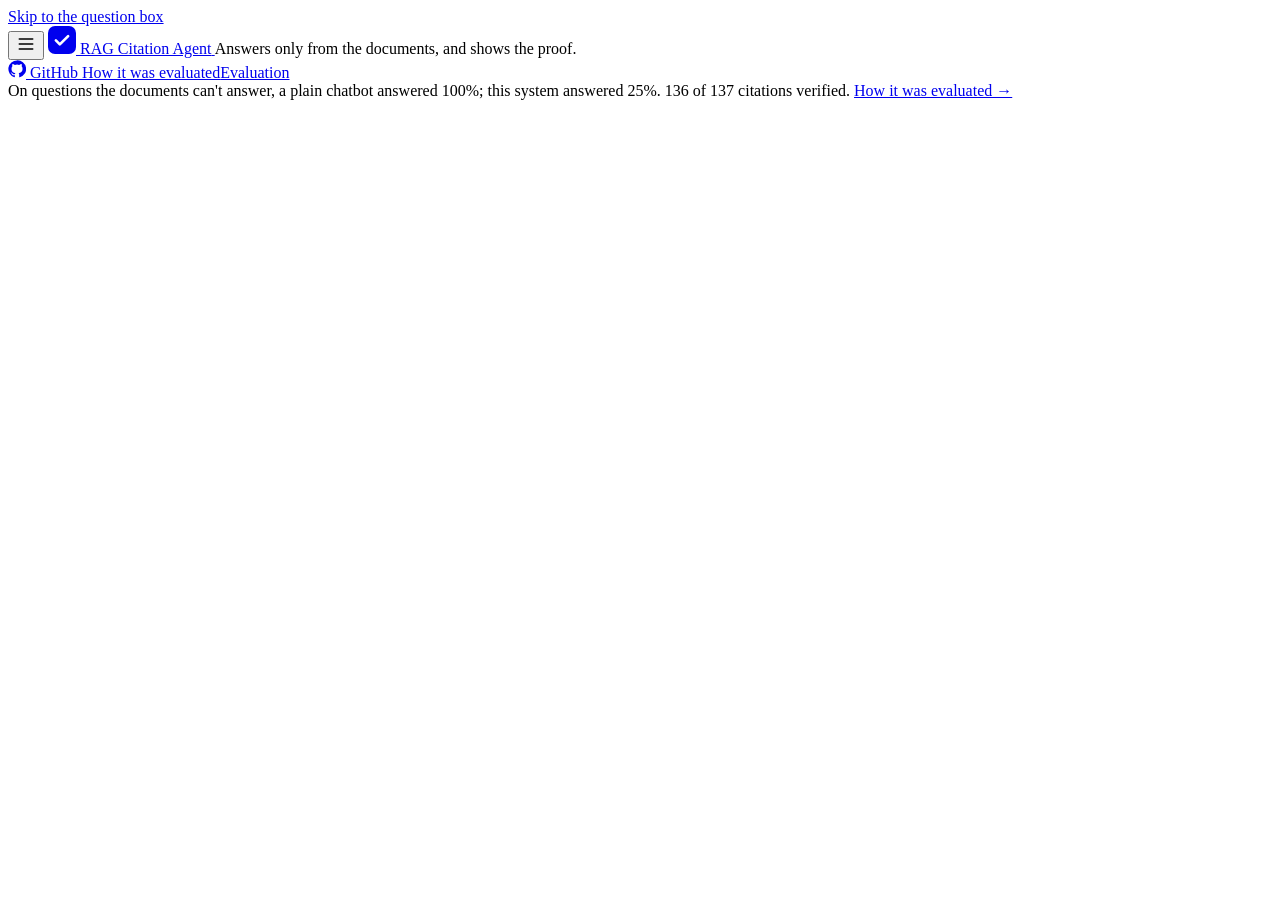
==== src/rag/web/index.html @ 82ca8751 "Add web UI with highlighted citations, corpus sidebar and evaluation page" ====
<!doctype html>
<html lang="en">
<head>
  <meta charset="utf-8">
  <meta name="viewport" content="width=device-width, initial-scale=1">
  <title>RAG Citation Agent</title>
  <meta name="description" content="Answers only from the documents, and shows the proof. Every quote is checked against its source by code, not by AI.">
  <link rel="icon" href="data:image/svg+xml,%3Csvg xmlns='http://www.w3.org/2000/svg' viewBox='0 0 32 32'%3E%3Crect width='32' height='32' rx='8' fill='%234f46e5'/%3E%3Cpath d='M9 16.5l4.5 4.5L23 11.5' fill='none' stroke='white' stroke-width='3' stroke-linecap='round' stroke-linejoin='round'/%3E%3C/svg%3E">
  <link rel="stylesheet" href="/static/app.css">
</head>
<body>
  <a class="skip" href="#main">Skip to the question box</a>

  <header class="topbar">
    <button class="menu-btn" id="menu-btn" type="button" aria-controls="sidebar" aria-expanded="false" aria-label="Show documents and settings">
      <svg viewBox="0 0 24 24" width="20" height="20" aria-hidden="true"><path d="M4 6h16M4 12h16M4 18h16" fill="none" stroke="currentColor" stroke-width="2" stroke-linecap="round"/></svg>
    </button>
    <a class="brand" href="#/" aria-label="RAG Citation Agent, home">
      <span class="logo" aria-hidden="true">
        <svg viewBox="0 0 32 32" width="28" height="28"><rect width="32" height="32" rx="8" fill="currentColor"/><path d="M9 16.5l4.5 4.5L23 11.5" fill="none" stroke="#fff" stroke-width="3" stroke-linecap="round" stroke-linejoin="round"/></svg>
      </span>
      <span class="brand-name">RAG Citation Agent</span>
    </a>
    <span class="tagline">Answers only from the documents, and shows the proof.</span>
    <nav class="topnav" aria-label="Project links">
      <a class="navlink" href="https://github.com/novshita/rag-citation-agent" target="_blank" rel="noopener">
        <svg viewBox="0 0 24 24" width="18" height="18" aria-hidden="true"><path fill="currentColor" d="M12 .5a11.5 11.5 0 0 0-3.64 22.41c.58.1.79-.25.79-.56v-2c-3.2.7-3.88-1.37-3.88-1.37-.52-1.33-1.28-1.69-1.28-1.69-1.04-.71.08-.7.08-.7 1.16.08 1.77 1.19 1.77 1.19 1.03 1.76 2.7 1.25 3.36.96.1-.75.4-1.25.73-1.54-2.55-.29-5.24-1.28-5.24-5.69 0-1.26.45-2.28 1.19-3.09-.12-.29-.52-1.46.11-3.05 0 0 .97-.31 3.17 1.18a10.9 10.9 0 0 1 5.77 0c2.2-1.49 3.16-1.18 3.16-1.18.63 1.59.23 2.76.11 3.05.74.81 1.19 1.83 1.19 3.09 0 4.42-2.69 5.39-5.25 5.68.41.36.78 1.06.78 2.14v3.17c0 .31.21.67.8.56A11.5 11.5 0 0 0 12 .5z"/></svg>
        <span>GitHub</span>
      </a>
      <a class="navlink accent" href="#/evaluation" id="nav-eval"><span class="long">How it was evaluated</span><span class="short">Evaluation</span></a>
    </nav>
  </header>

  <div class="shell">
    <aside class="sidebar" id="sidebar" aria-label="Indexed documents and settings"></aside>
    <main class="main" id="main" tabindex="-1"></main>
  </div>

  <footer class="footbar">
    <span>On questions the documents can't answer, a plain chatbot answered 100%; this system answered 25%. 136 of 137 citations verified.</span>
    <a href="#/evaluation">How it was evaluated →</a>
  </footer>

  <noscript><p class="noscript">This page needs JavaScript to run. The project and its results are described at
    <a href="https://github.com/novshita/rag-citation-agent">github.com/novshita/rag-citation-agent</a>.</p></noscript>

  <script type="module" src="/static/app.js"></script>
</body>
</html>
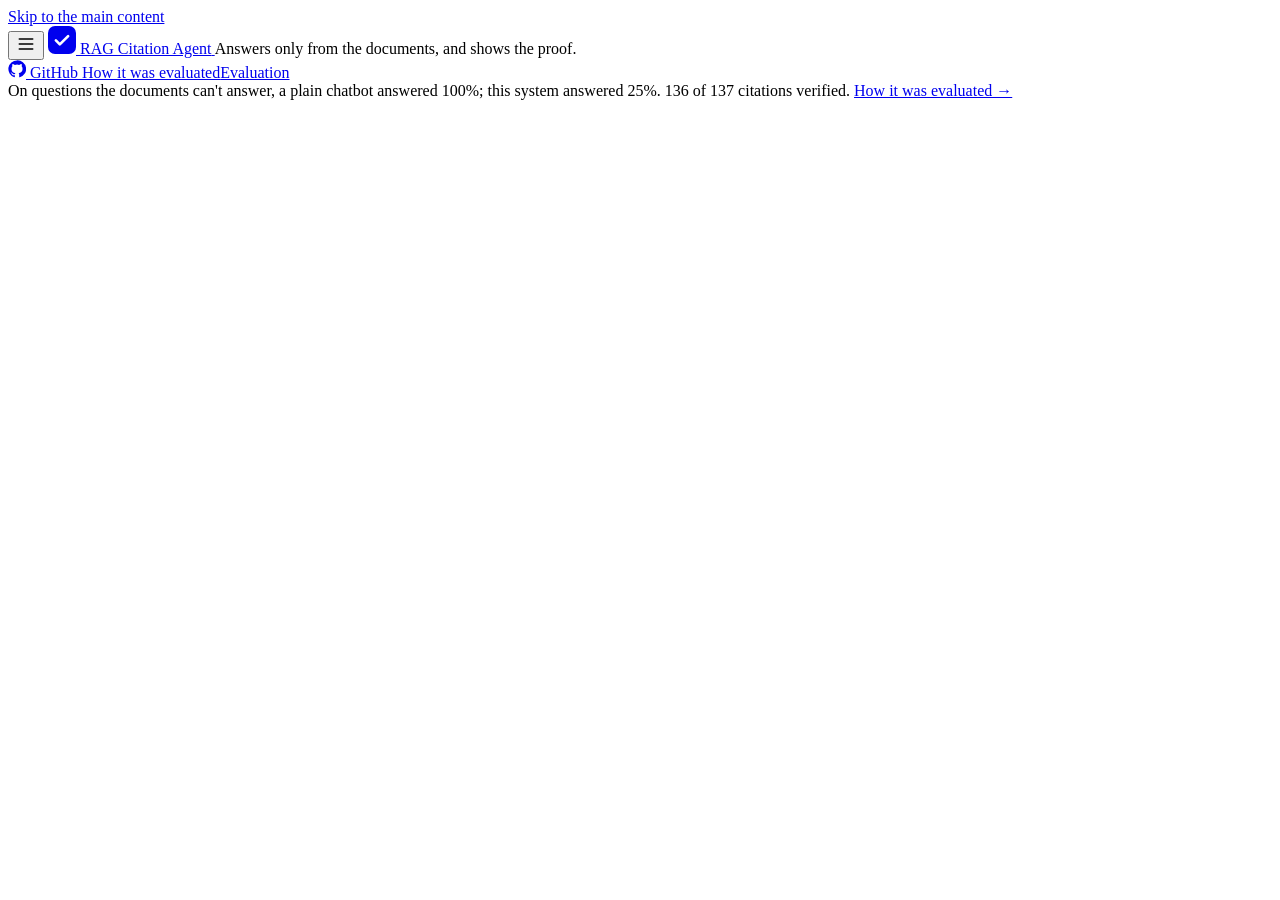
==== commit 193c4356: "Add landing page, login with accounts and guest access, and daily question limits" ====
--- a/src/rag/web/index.html
+++ b/src/rag/web/index.html
@@ -7,9 +7,11 @@
   <meta name="description" content="Answers only from the documents, and shows the proof. Every quote is checked against its source by code, not by AI.">
   <link rel="icon" href="data:image/svg+xml,%3Csvg xmlns='http://www.w3.org/2000/svg' viewBox='0 0 32 32'%3E%3Crect width='32' height='32' rx='8' fill='%234f46e5'/%3E%3Cpath d='M9 16.5l4.5 4.5L23 11.5' fill='none' stroke='white' stroke-width='3' stroke-linecap='round' stroke-linejoin='round'/%3E%3C/svg%3E">
   <link rel="stylesheet" href="/static/app.css">
+  <link rel="stylesheet" href="/static/belt.css">
+  <link rel="stylesheet" href="/static/pages.css">
 </head>
 <body>
-  <a class="skip" href="#main">Skip to the question box</a>
+  <a class="skip" href="#main">Skip to the main content</a>
 
   <header class="topbar">
     <button class="menu-btn" id="menu-btn" type="button" aria-controls="sidebar" aria-expanded="false" aria-label="Show documents and settings">
@@ -28,6 +30,7 @@
         <span>GitHub</span>
       </a>
       <a class="navlink accent" href="#/evaluation" id="nav-eval"><span class="long">How it was evaluated</span><span class="short">Evaluation</span></a>
+      <span class="account" id="account"></span>
     </nav>
   </header>
 
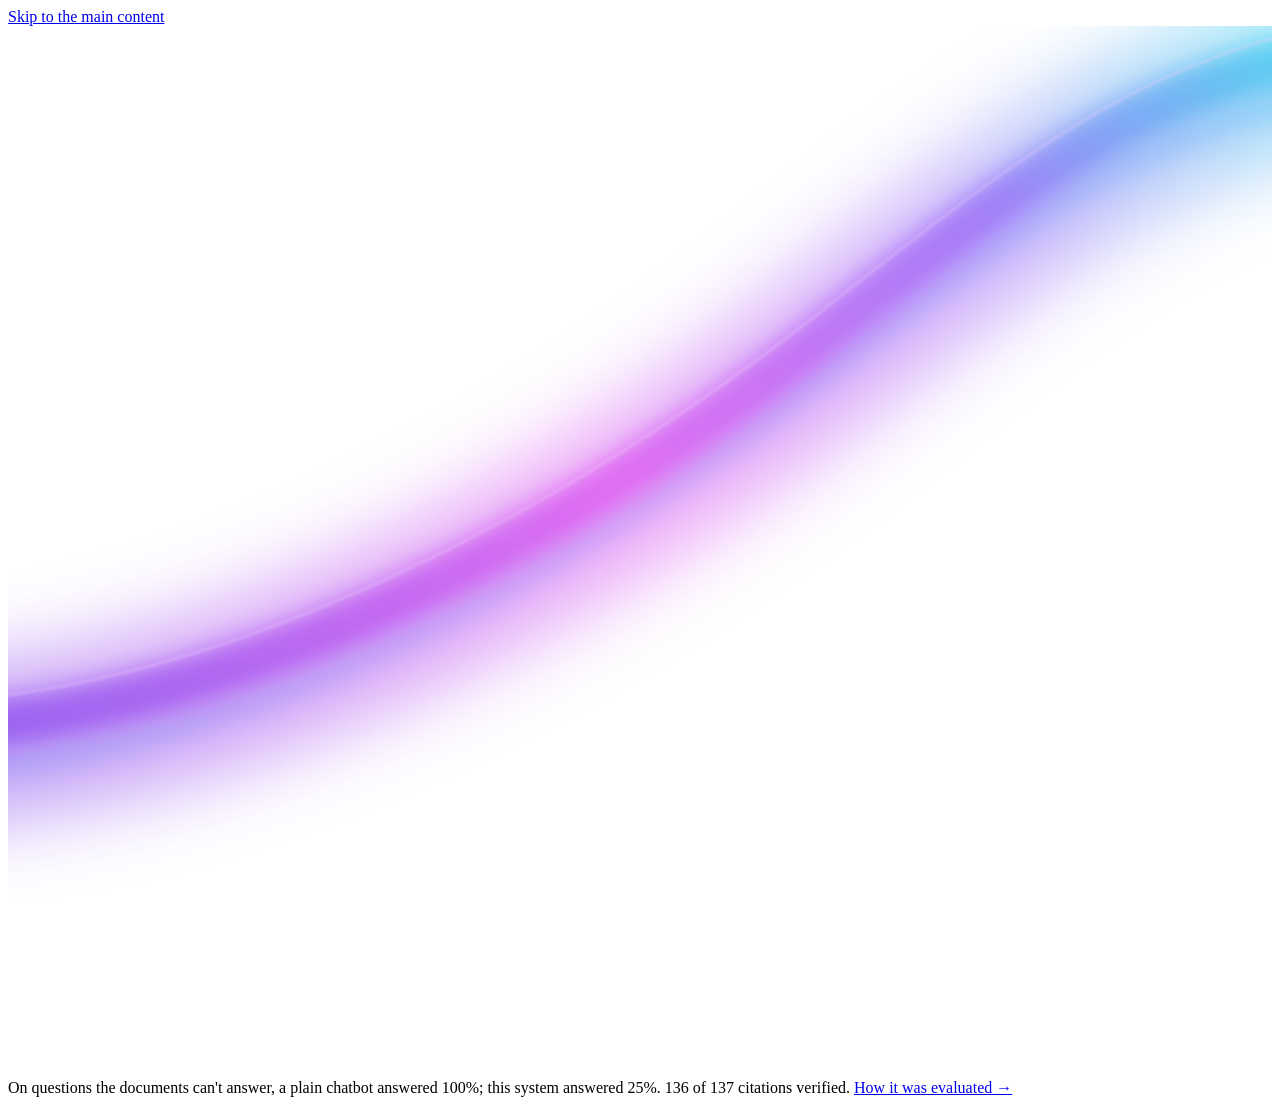
==== commit c37e401a: "Implement the new front-end design and add the logo" ====
--- a/src/rag/web/index.html
+++ b/src/rag/web/index.html
@@ -5,41 +5,40 @@
   <meta name="viewport" content="width=device-width, initial-scale=1">
   <title>RAG Citation Agent</title>
   <meta name="description" content="Answers only from the documents, and shows the proof. Every quote is checked against its source by code, not by AI.">
-  <link rel="icon" href="data:image/svg+xml,%3Csvg xmlns='http://www.w3.org/2000/svg' viewBox='0 0 32 32'%3E%3Crect width='32' height='32' rx='8' fill='%234f46e5'/%3E%3Cpath d='M9 16.5l4.5 4.5L23 11.5' fill='none' stroke='white' stroke-width='3' stroke-linecap='round' stroke-linejoin='round'/%3E%3C/svg%3E">
+  <link rel="icon" type="image/svg+xml" href="/static/favicon.svg">
+  <link rel="icon" type="image/png" sizes="128x128" href="/static/favicon.png">
+  <link rel="preload" href="/static/fonts/inter-latin.woff2" as="font" type="font/woff2" crossorigin>
   <link rel="stylesheet" href="/static/app.css">
   <link rel="stylesheet" href="/static/belt.css">
-  <link rel="stylesheet" href="/static/pages.css">
+  <link rel="stylesheet" href="/static/site.css">
 </head>
-<body>
+<body data-view="landing">
   <a class="skip" href="#main">Skip to the main content</a>
 
-  <header class="topbar">
-    <button class="menu-btn" id="menu-btn" type="button" aria-controls="sidebar" aria-expanded="false" aria-label="Show documents and settings">
-      <svg viewBox="0 0 24 24" width="20" height="20" aria-hidden="true"><path d="M4 6h16M4 12h16M4 18h16" fill="none" stroke="currentColor" stroke-width="2" stroke-linecap="round"/></svg>
-    </button>
-    <a class="brand" href="#/" aria-label="RAG Citation Agent, home">
-      <span class="logo" aria-hidden="true">
-        <svg viewBox="0 0 32 32" width="28" height="28"><rect width="32" height="32" rx="8" fill="currentColor"/><path d="M9 16.5l4.5 4.5L23 11.5" fill="none" stroke="#fff" stroke-width="3" stroke-linecap="round" stroke-linejoin="round"/></svg>
-      </span>
-      <span class="brand-name">RAG Citation Agent</span>
-    </a>
-    <span class="tagline">Answers only from the documents, and shows the proof.</span>
-    <nav class="topnav" aria-label="Project links">
-      <a class="navlink" href="https://github.com/novshita/rag-citation-agent" target="_blank" rel="noopener">
-        <svg viewBox="0 0 24 24" width="18" height="18" aria-hidden="true"><path fill="currentColor" d="M12 .5a11.5 11.5 0 0 0-3.64 22.41c.58.1.79-.25.79-.56v-2c-3.2.7-3.88-1.37-3.88-1.37-.52-1.33-1.28-1.69-1.28-1.69-1.04-.71.08-.7.08-.7 1.16.08 1.77 1.19 1.77 1.19 1.03 1.76 2.7 1.25 3.36.96.1-.75.4-1.25.73-1.54-2.55-.29-5.24-1.28-5.24-5.69 0-1.26.45-2.28 1.19-3.09-.12-.29-.52-1.46.11-3.05 0 0 .97-.31 3.17 1.18a10.9 10.9 0 0 1 5.77 0c2.2-1.49 3.16-1.18 3.16-1.18.63 1.59.23 2.76.11 3.05.74.81 1.19 1.83 1.19 3.09 0 4.42-2.69 5.39-5.25 5.68.41.36.78 1.06.78 2.14v3.17c0 .31.21.67.8.56A11.5 11.5 0 0 0 12 .5z"/></svg>
-        <span>GitHub</span>
-      </a>
-      <a class="navlink accent" href="#/evaluation" id="nav-eval"><span class="long">How it was evaluated</span><span class="short">Evaluation</span></a>
-      <span class="account" id="account"></span>
-    </nav>
-  </header>
+  <!-- the purple ribbon behind the product pages (decorative) -->
+  <div class="ribbon" id="ribbon" aria-hidden="true">
+    <svg width="100%" height="100%" viewBox="0 0 1440 1200" preserveAspectRatio="xMidYMin slice" style="display:block">
+      <defs>
+        <linearGradient id="rb" x1="0" y1="1" x2="1" y2="0"><stop offset="0" stop-color="#7C3AED"/><stop offset="0.42" stop-color="#D946EF"/><stop offset="0.75" stop-color="#8B5CF6"/><stop offset="1" stop-color="#22D3EE"/></linearGradient>
+        <filter id="bl1" x="-20%" y="-50%" width="140%" height="200%"><feGaussianBlur stdDeviation="46"/></filter>
+        <filter id="bl2" x="-20%" y="-50%" width="140%" height="200%"><feGaussianBlur stdDeviation="12"/></filter>
+        <filter id="bl3" x="-20%" y="-50%" width="140%" height="200%"><feGaussianBlur stdDeviation="1.4"/></filter>
+      </defs>
+      <path d="M-80 820 C 260 800, 640 600, 920 380 S 1300 90, 1540 40" fill="none" stroke="url(#rb)" stroke-width="170" stroke-linecap="round" filter="url(#bl1)" opacity="0.5"/>
+      <path d="M-80 800 C 260 780, 640 580, 920 360 S 1300 70, 1540 20" fill="none" stroke="url(#rb)" stroke-width="54" stroke-linecap="round" filter="url(#bl2)" opacity="0.6"/>
+      <path d="M-80 770 C 260 750, 640 550, 920 330 S 1300 40, 1540 -10" fill="none" stroke="#F5D0FE" stroke-width="3" stroke-linecap="round" filter="url(#bl3)" opacity="0.3"/>
+      <path d="M-80 850 C 260 830, 640 630, 920 410 S 1300 120, 1540 70" fill="none" stroke="#3B82F6" stroke-width="10" stroke-linecap="round" filter="url(#bl2)" opacity="0.35"/>
+    </svg>
+  </div>
+
+  <header class="site-header" id="site-header"></header>
 
   <div class="shell">
     <aside class="sidebar" id="sidebar" aria-label="Indexed documents and settings"></aside>
     <main class="main" id="main" tabindex="-1"></main>
   </div>
 
-  <footer class="footbar">
+  <footer class="footbar" id="footbar">
     <span>On questions the documents can't answer, a plain chatbot answered 100%; this system answered 25%. 136 of 137 citations verified.</span>
     <a href="#/evaluation">How it was evaluated →</a>
   </footer>
@@ -47,6 +46,177 @@
   <noscript><p class="noscript">This page needs JavaScript to run. The project and its results are described at
     <a href="https://github.com/novshita/rag-citation-agent">github.com/novshita/rag-citation-agent</a>.</p></noscript>
 
+  <!-- Static page content, cloned by the scripts. It contains only our own fixed text; nothing from the server or a user is ever parsed as HTML. -->
+  <template id="tpl-hero">
+    <section class="hero" id="how">
+      <div class="hero-copy">
+        <h1 class="hero-h1"><span class="line">Ask the</span><span class="line">documents.</span><span class="line">See the proof.</span></h1>
+        <p class="hero-lede in">Every answer is written only from passages in the indexed documents. Every quote is checked against its source by code, not by AI. If the documents don't say, it says so.</p>
+        <div class="hero-cta in2">
+          <a class="pill-btn pill-white" href="#/app" data-focus="question">Ask a question<span class="chip"><svg width="16" height="16" viewBox="0 0 24 24" fill="none" stroke="currentColor" stroke-width="2.4" stroke-linecap="round" stroke-linejoin="round" aria-hidden="true"><path d="M7 17 17 7M8 7h9v9"/></svg></span></a>
+          <a class="pill-btn pill-ghost" href="#/evaluation">How it was evaluated</a>
+        </div>
+        <div class="hero-eyebrow in3">
+          <svg width="18" height="18" viewBox="0 0 24 24" fill="none" stroke="currentColor" stroke-width="1.8" aria-hidden="true"><circle cx="12" cy="12" r="9"/><circle cx="12" cy="12" r="4"/></svg>
+          <span>Grounded Q&amp;A over the FastAPI docs · <span data-fill="pages">30</span> pages indexed.</span>
+        </div>
+      </div>
+
+      <div class="hero-visual" aria-hidden="true">
+        <svg class="stack" viewBox="0 0 340 520" fill="none">
+          <g stroke="rgba(255,255,255,.18)" stroke-width="1" stroke-dasharray="3 5" stroke-linecap="round"><path d="M170 0V44"/><path d="M300 150 330 200 330 300"/></g>
+          <path d="m163 36 7 9 7-9" stroke="rgba(255,255,255,.4)" stroke-width="1.2" stroke-linecap="round" stroke-linejoin="round"/>
+          <g stroke="rgba(255,255,255,.3)" stroke-width="1" vector-effect="non-scaling-stroke">
+            <g transform="matrix(150 80 -150 80 170 300)"><rect width="1" height="1" fill="rgba(150,145,255,.10)" vector-effect="non-scaling-stroke"/></g>
+            <g transform="matrix(150 80 -150 80 170 274)"><rect width="1" height="1" fill="rgba(150,145,255,.12)" vector-effect="non-scaling-stroke"/></g>
+            <g transform="matrix(150 80 -150 80 170 248)"><rect width="1" height="1" fill="rgba(150,145,255,.14)" vector-effect="non-scaling-stroke"/></g>
+            <g transform="matrix(150 80 -150 80 170 222)"><rect width="1" height="1" fill="rgba(150,145,255,.16)" vector-effect="non-scaling-stroke"/></g>
+            <g transform="matrix(150 80 -150 80 170 196)"><rect width="1" height="1" fill="rgba(150,145,255,.18)" vector-effect="non-scaling-stroke"/></g>
+            <g transform="matrix(150 80 -150 80 170 170)"><rect width="1" height="1" fill="rgba(150,145,255,.2)" vector-effect="non-scaling-stroke"/></g>
+            <g transform="matrix(150 80 -150 80 170 144)"><rect width="1" height="1" fill="rgba(150,145,255,.24)" vector-effect="non-scaling-stroke"/></g>
+          </g>
+          <g transform="matrix(150 80 -150 80 170 96)">
+            <rect width="1" height="1" fill="#8A82EE" fill-opacity="0.92" stroke="rgba(6,6,7,.55)" stroke-width="1" vector-effect="non-scaling-stroke"/>
+            <rect x="0.17" y="0.43" width="0.66" height="0.1" fill="#E879F9" fill-opacity="0.55"/>
+            <path d="M.17 .2H.83M.17 .32H.7M.17 .43H.83M.17 .53H.83M.17 .66H.78M.17 .78H.6" stroke="rgba(255,255,255,.6)" stroke-width="1.2" vector-effect="non-scaling-stroke" stroke-linecap="round"/>
+          </g>
+          <circle cx="296" cy="172" r="17" fill="#34D399"/>
+          <path d="m288 172 5.5 5.5L304 166" stroke="#06241A" stroke-width="2.6" stroke-linecap="round" stroke-linejoin="round"/>
+        </svg>
+
+        <div class="trace" role="group" aria-label="Example trace: a question moves through retrieval, the relevance gate, answer writing and verification">
+          <div class="trace-top">
+            <div class="trace-q">
+              <div class="mono-cap">Query Q-0412 · FastAPI docs</div>
+              <div class="trace-title">Which package do I need for file uploads?</div>
+            </div>
+            <span class="trace-status"><svg width="14" height="14" viewBox="0 0 24 24" fill="none" stroke="currentColor" stroke-width="2.6" stroke-linecap="round" aria-hidden="true"><path d="M21 12a9 9 0 1 1-9-9"><animateTransform attributeName="transform" type="rotate" from="0 12 12" to="360 12 12" dur="1.1s" repeatCount="indefinite"/></path></svg>Retrieving</span>
+          </div>
+          <div class="trace-stages">
+            <div><i class="on"></i><span class="on">Retrieve</span></div><div><i></i><span>Gate</span></div><div><i></i><span>Answer</span></div><div><i></i><span>Verify</span></div>
+          </div>
+          <div class="trace-block">
+            <div class="mono-cap">Passages · ranked by score</div>
+            <div class="trace-row"><span class="doc-ico on"><i></i></span><span class="grow"><b class="mono">tutorial/request-files.md</b><small>Score 0.61 · above the 0.42 threshold</small></span><span class="st st-on">Reading</span></div>
+            <div class="trace-row dim"><span class="doc-ico"></span><span class="grow"><b class="mono">tutorial/request-forms.md</b><small>Score 0.52</small></span><span class="st">Waiting</span></div>
+            <div class="trace-row dimmer"><span class="doc-ico"></span><span class="grow"><b class="mono">tutorial/body.md</b><small>Score 0.47</small></span><span class="st">Waiting</span></div>
+          </div>
+          <div class="trace-block checks">
+            <div class="mono-cap">Checks before any answer ships</div>
+            <div class="check"><i></i><span><b>Best match clears the gate</b> or the system stops and says so.</span></div>
+            <div class="check"><i></i><span><b>Every claim carries a quote</b> from a retrieved passage.</span></div>
+            <div class="check"><i></i><span><b>Quotes match the source exactly,</b> checked in code, not by AI.</span></div>
+          </div>
+          <div class="trace-foot">Working · 0.4 s · 0 tokens so far</div>
+        </div>
+
+        <div class="fchip float" style="left:0;top:0"><span class="fchip-ico"></span><span><b>request-files.md</b><small>Tutorial · 4 pp</small></span></div>
+        <div class="fchip float" style="left:286px;top:-14px;animation-delay:-1.5s"><span class="fchip-ico"></span><span><b>server-workers.md</b><small>Deployment · 3 pp</small></span></div>
+        <div class="fchip float" style="left:150px;bottom:0;animation-delay:-3s"><span class="fchip-ico"></span><span><b>docker.md</b><small>Deployment · 6 pp</small></span></div>
+        <div class="fchip float" style="right:0;top:290px;animation-delay:-4.5s"><span class="fchip-ok"><svg width="14" height="14" viewBox="0 0 24 24" fill="none" stroke="#06241A" stroke-width="3" stroke-linecap="round" stroke-linejoin="round" aria-hidden="true"><path d="m5 12.5 4.5 4.5L19 7"/></svg></span><span><b>Quote found in source</b><small>1 of 1 verified</small></span></div>
+      </div>
+    </section>
+  </template>
+
+  <template id="tpl-landing">
+    <div class="lp">
+      <section class="lp-hero">
+        <div class="lp-hero-copy">
+          <span class="lp-chip"><svg width="14" height="14" viewBox="0 0 24 24" fill="none" stroke="currentColor" stroke-width="2.4" stroke-linecap="round" stroke-linejoin="round" aria-hidden="true"><path d="M12 3 5 6v5c0 4.5 3 8 7 10 4-2 7-5.5 7-10V6l-7-3Z"/><path d="m9 12 2 2 4-4"/></svg>Grounded Q&amp;A over the FastAPI docs</span>
+          <h1 class="lp-h1">Ask the documents.<br><span>See the proof.</span></h1>
+          <p class="lp-lede">Every answer is written only from passages in the indexed documents. Every quote is checked against its source by code, not by AI. If the documents don't say, it says so.</p>
+          <div class="lp-cta">
+            <a class="lp-btn lp-primary" href="#/login" data-cta>Try the demo<svg width="18" height="18" viewBox="0 0 24 24" fill="none" stroke="currentColor" stroke-width="2.2" stroke-linecap="round" stroke-linejoin="round" aria-hidden="true"><path d="M5 12h14"/><path d="m13 6 6 6-6 6"/></svg></a>
+            <a class="lp-btn lp-ghost" href="#/evaluation">How it was evaluated</a>
+          </div>
+          <ul class="lp-checks">
+            <li><svg width="14" height="14" viewBox="0 0 24 24" fill="none" stroke="currentColor" stroke-width="2.6" stroke-linecap="round" stroke-linejoin="round" aria-hidden="true"><path d="m5 12.5 4.5 4.5L19 7"/></svg>No outside knowledge</li>
+            <li><svg width="14" height="14" viewBox="0 0 24 24" fill="none" stroke="currentColor" stroke-width="2.6" stroke-linecap="round" stroke-linejoin="round" aria-hidden="true"><path d="m5 12.5 4.5 4.5L19 7"/></svg>Quotes verified in code</li>
+            <li><svg width="14" height="14" viewBox="0 0 24 24" fill="none" stroke="currentColor" stroke-width="2.6" stroke-linecap="round" stroke-linejoin="round" aria-hidden="true"><path d="m5 12.5 4.5 4.5L19 7"/></svg>Refuses to guess</li>
+          </ul>
+        </div>
+
+        <div class="lp-example" aria-label="An example answer">
+          <div class="lp-example-bar"><i></i><i></i><i></i><span>example answer</span></div>
+          <div class="lp-example-body">
+            <div><div class="mono-cap">Question</div><div class="lp-example-q">Which Python package must be installed to receive uploaded files?</div></div>
+            <div class="lp-example-meta">
+              <span class="lp-status"><svg width="14" height="14" viewBox="0 0 24 24" fill="none" stroke="currentColor" stroke-width="2.4" stroke-linecap="round" stroke-linejoin="round" aria-hidden="true"><circle cx="12" cy="12" r="9"/><path d="m8.5 12.5 2.5 2.5 4.5-5"/></svg>Answered</span>
+              <span class="lp-conf">Confidence <b>0.87</b><span class="lp-bar"><i style="width:87%"></i></span></span>
+              <span class="mono small">2.2 s · 1,860 tokens</span>
+            </div>
+            <p class="lp-example-a">To receive uploaded files, you must install python-multipart.</p>
+            <div class="lp-proof">
+              <div class="lp-proof-head"><span class="lp-num">[1]</span><span class="mono">tutorial/request-files.md</span><span class="lp-found"><svg width="14" height="14" viewBox="0 0 24 24" fill="none" stroke="currentColor" stroke-width="2.6" stroke-linecap="round" stroke-linejoin="round" aria-hidden="true"><path d="m5 12.5 4.5 4.5L19 7"/></svg>Quote found in source</span></div>
+              <p>You can define files to be uploaded by the client using File. Note: <mark>To receive uploaded files, first install python-multipart.</mark> This is because uploaded files are sent as form data.</p>
+            </div>
+          </div>
+        </div>
+      </section>
+
+      <section class="lp-stats" aria-label="Key numbers">
+        <div><b>136 / 137</b><span>citations verified against their source passages</span></div>
+        <div><b>25%</b><span>answered on questions the documents can't answer, vs 100% for a plain chatbot</span></div>
+        <div><b><span data-fill="pages">30</span> pages</b><span>FastAPI documentation indexed, about <span data-fill="words">49,000</span> words</span></div>
+        <div><b data-fill="threshold">0.42</b><span>relevance threshold the best match must clear before any model call</span></div>
+      </section>
+
+      <section class="lp-section" id="example">
+        <div data-slot="belt"></div>
+        <ol class="lp-steps">
+          <li><div class="lp-step-head"><span class="n">1</span><b>Retrieve</b><span class="tag">code</span></div><p>Find the most relevant passages in the indexed documents.</p></li>
+          <li><div class="lp-step-head"><span class="n">2</span><b>Relevance gate</b><span class="tag">code</span></div><p>If none is close enough, stop and say “I don't know”.</p></li>
+          <li><div class="lp-step-head"><span class="n">3</span><b>Answer with quotes</b><span class="tag" data-fill="llm">model</span></div><p>The model writes the answer and must quote exact text for every claim.</p></li>
+          <li><div class="lp-step-head"><span class="n">4</span><b>Verify in code</b><span class="tag">code</span></div><p>Every quote is checked against its source. Fake quotes are removed.</p></li>
+        </ol>
+      </section>
+
+      <section class="lp-section lp-principles" id="principles">
+        <div class="lp-sec-head">
+          <div><p class="mono-eyebrow">Principles</p><h2>Built to be checked, not trusted.</h2></div>
+          <p class="lp-sec-note">Three rules decide every answer. None of them depends on the language model behaving.</p>
+        </div>
+        <div class="lp-cards">
+          <article><span class="ico"><svg width="20" height="20" viewBox="0 0 24 24" fill="none" stroke="currentColor" stroke-width="2" stroke-linecap="round" stroke-linejoin="round" aria-hidden="true"><path d="M2 5h7a3 3 0 0 1 3 3v12a2 2 0 0 0-2-2H2z"/><path d="M22 5h-7a3 3 0 0 0-3 3v12a2 2 0 0 1 2-2h8z"/></svg></span><h3>Only your documents</h3><p>No outside knowledge. Answers use retrieved passages only, so every statement traces back to a page you indexed.</p><div class="foot">Sources shown with every answer</div></article>
+          <article><span class="ico"><svg width="20" height="20" viewBox="0 0 24 24" fill="none" stroke="currentColor" stroke-width="2" stroke-linecap="round" stroke-linejoin="round" aria-hidden="true"><path d="M12 3 4 6v6c0 4.5 3.2 8 8 9 4.8-1 8-4.5 8-9V6z"/><path d="m9 12 2 2 4-4"/></svg></span><h3>Every quote verified</h3><p>Code, not AI, checks each quote against its source. Anything that does not match exactly is removed.</p><div class="foot">136 of 137 citations verified</div></article>
+          <article><span class="ico"><svg width="20" height="20" viewBox="0 0 24 24" fill="none" stroke="currentColor" stroke-width="2" stroke-linecap="round" stroke-linejoin="round" aria-hidden="true"><circle cx="12" cy="12" r="9"/><path d="M8 12h8"/></svg></span><h3>Refuses to guess</h3><p>If no passage is relevant enough, it stops at the gate. No model is called and nothing is invented.</p><div class="foot">Best match below <span data-fill="threshold">0.42</span> means no answer</div></article>
+        </div>
+      </section>
+
+      <section class="lp-evidence" id="evidence">
+        <div class="lp-evidence-in">
+          <div class="lp-evidence-copy">
+            <p class="mono-eyebrow">Evidence</p>
+            <h2>Measured, not claimed.</h2>
+            <p>On questions the documents can't answer, a plain chatbot answered every one. This system answered 2 of 8, both hedged and cited; the relevance gate stops the rest before any model is called.</p>
+            <a class="lp-btn lp-white" href="#/evaluation">How it was evaluated<svg width="16" height="16" viewBox="0 0 24 24" fill="none" stroke="currentColor" stroke-width="2.2" stroke-linecap="round" stroke-linejoin="round" aria-hidden="true"><path d="M5 12h14"/><path d="m13 6 6 6-6 6"/></svg></a>
+          </div>
+          <div class="lp-evidence-card">
+            <div class="ev"><div class="ev-top"><span>Plain chatbot · answered anyway</span><b>100%</b></div><div class="ev-track"><i style="width:100%" class="grey"></i></div><p>On questions the documents cannot answer. Lower is better.</p></div>
+            <div class="ev"><div class="ev-top"><span>RAG Citation Agent · answered anyway</span><b>25%</b></div><div class="ev-track"><i style="width:25%" class="accent"></i></div><p>The relevance gate declines the rest before any model call.</p></div>
+            <div class="ev"><div class="ev-top"><span>Citations verified in code</span><b>136 / 137</b></div><div class="ev-track"><i style="width:99.3%" class="green"></i></div><p>Each quote is matched exactly against its source passage.</p></div>
+          </div>
+        </div>
+      </section>
+
+      <section class="lp-band">
+        <div>
+          <h2>Ask your first question.</h2>
+          <p><span data-fill="pages">30</span> pages of FastAPI documentation are already indexed. Try an answerable question, then one it can't answer.</p>
+        </div>
+        <div class="lp-band-btns">
+          <a class="lp-btn lp-white" href="#/login" data-cta>Try the demo<svg width="16" height="16" viewBox="0 0 24 24" fill="none" stroke="currentColor" stroke-width="2.2" stroke-linecap="round" stroke-linejoin="round" aria-hidden="true"><path d="M5 12h14"/><path d="m13 6 6 6-6 6"/></svg></a>
+          <a class="lp-btn lp-outline" href="https://github.com/novshita/rag-citation-agent" target="_blank" rel="noopener">View on GitHub</a>
+        </div>
+      </section>
+
+      <footer class="lp-footer">
+        <span>RAG Citation Agent · Answers only from the documents, and shows the proof.</span>
+        <nav aria-label="Footer"><a href="#/evaluation">Evaluation</a><a href="https://github.com/novshita/rag-citation-agent" target="_blank" rel="noopener">GitHub</a><span>FastAPI docs · MIT licensed</span></nav>
+      </footer>
+    </div>
+  </template>
+
   <script type="module" src="/static/app.js"></script>
 </body>
 </html>
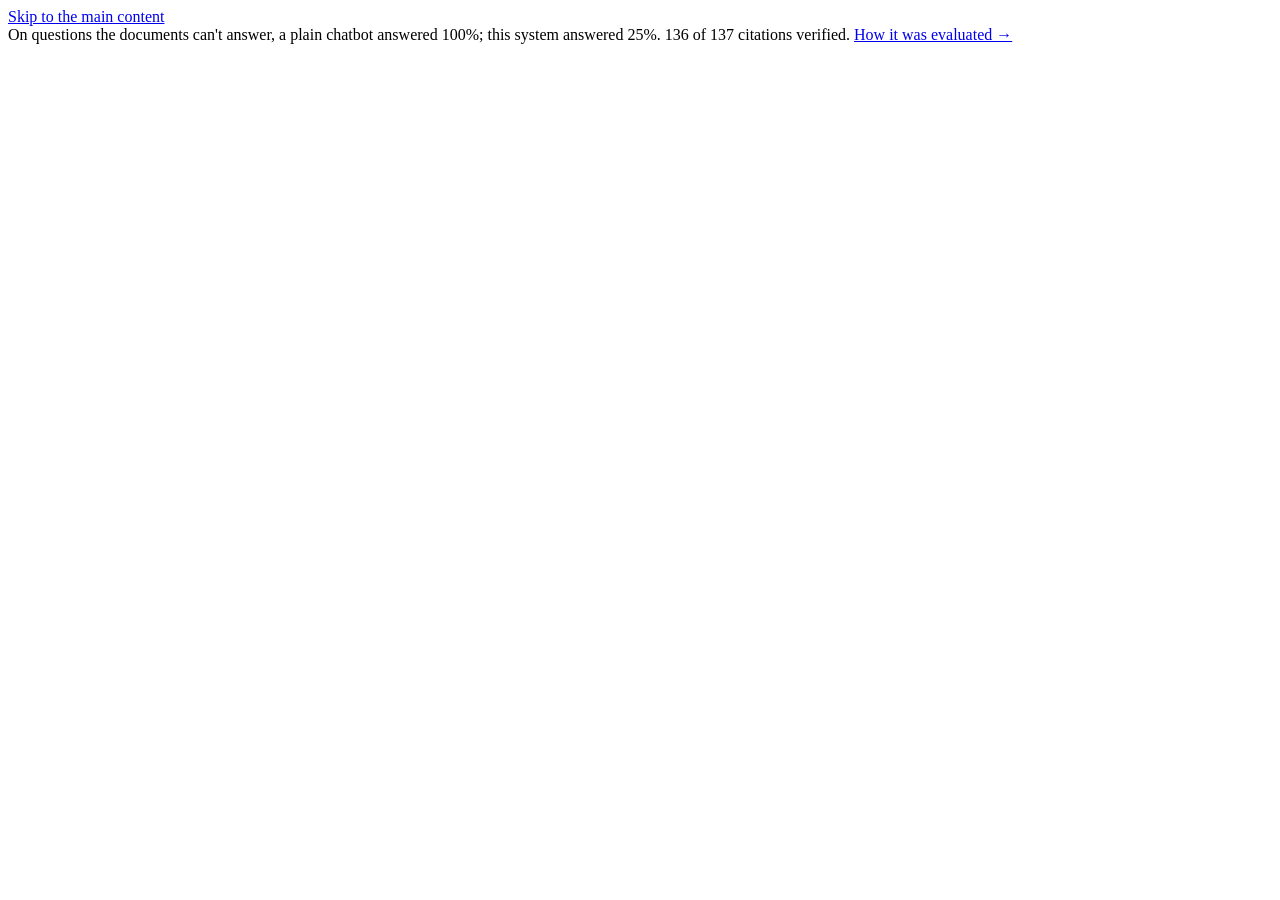
==== commit 710a62aa: "Add your own document upload, the light workspace, and email confirmation" ====
--- a/src/rag/web/index.html
+++ b/src/rag/web/index.html
@@ -15,26 +15,9 @@
 <body data-view="landing">
   <a class="skip" href="#main">Skip to the main content</a>
 
-  <!-- the purple ribbon behind the product pages (decorative) -->
-  <div class="ribbon" id="ribbon" aria-hidden="true">
-    <svg width="100%" height="100%" viewBox="0 0 1440 1200" preserveAspectRatio="xMidYMin slice" style="display:block">
-      <defs>
-        <linearGradient id="rb" x1="0" y1="1" x2="1" y2="0"><stop offset="0" stop-color="#7C3AED"/><stop offset="0.42" stop-color="#D946EF"/><stop offset="0.75" stop-color="#8B5CF6"/><stop offset="1" stop-color="#22D3EE"/></linearGradient>
-        <filter id="bl1" x="-20%" y="-50%" width="140%" height="200%"><feGaussianBlur stdDeviation="46"/></filter>
-        <filter id="bl2" x="-20%" y="-50%" width="140%" height="200%"><feGaussianBlur stdDeviation="12"/></filter>
-        <filter id="bl3" x="-20%" y="-50%" width="140%" height="200%"><feGaussianBlur stdDeviation="1.4"/></filter>
-      </defs>
-      <path d="M-80 820 C 260 800, 640 600, 920 380 S 1300 90, 1540 40" fill="none" stroke="url(#rb)" stroke-width="170" stroke-linecap="round" filter="url(#bl1)" opacity="0.5"/>
-      <path d="M-80 800 C 260 780, 640 580, 920 360 S 1300 70, 1540 20" fill="none" stroke="url(#rb)" stroke-width="54" stroke-linecap="round" filter="url(#bl2)" opacity="0.6"/>
-      <path d="M-80 770 C 260 750, 640 550, 920 330 S 1300 40, 1540 -10" fill="none" stroke="#F5D0FE" stroke-width="3" stroke-linecap="round" filter="url(#bl3)" opacity="0.3"/>
-      <path d="M-80 850 C 260 830, 640 630, 920 410 S 1300 120, 1540 70" fill="none" stroke="#3B82F6" stroke-width="10" stroke-linecap="round" filter="url(#bl2)" opacity="0.35"/>
-    </svg>
-  </div>
-
   <header class="site-header" id="site-header"></header>
 
   <div class="shell">
-    <aside class="sidebar" id="sidebar" aria-label="Indexed documents and settings"></aside>
     <main class="main" id="main" tabindex="-1"></main>
   </div>
 
@@ -47,77 +30,6 @@
     <a href="https://github.com/novshita/rag-citation-agent">github.com/novshita/rag-citation-agent</a>.</p></noscript>
 
   <!-- Static page content, cloned by the scripts. It contains only our own fixed text; nothing from the server or a user is ever parsed as HTML. -->
-  <template id="tpl-hero">
-    <section class="hero" id="how">
-      <div class="hero-copy">
-        <h1 class="hero-h1"><span class="line">Ask the</span><span class="line">documents.</span><span class="line">See the proof.</span></h1>
-        <p class="hero-lede in">Every answer is written only from passages in the indexed documents. Every quote is checked against its source by code, not by AI. If the documents don't say, it says so.</p>
-        <div class="hero-cta in2">
-          <a class="pill-btn pill-white" href="#/app" data-focus="question">Ask a question<span class="chip"><svg width="16" height="16" viewBox="0 0 24 24" fill="none" stroke="currentColor" stroke-width="2.4" stroke-linecap="round" stroke-linejoin="round" aria-hidden="true"><path d="M7 17 17 7M8 7h9v9"/></svg></span></a>
-          <a class="pill-btn pill-ghost" href="#/evaluation">How it was evaluated</a>
-        </div>
-        <div class="hero-eyebrow in3">
-          <svg width="18" height="18" viewBox="0 0 24 24" fill="none" stroke="currentColor" stroke-width="1.8" aria-hidden="true"><circle cx="12" cy="12" r="9"/><circle cx="12" cy="12" r="4"/></svg>
-          <span>Grounded Q&amp;A over the FastAPI docs · <span data-fill="pages">30</span> pages indexed.</span>
-        </div>
-      </div>
-
-      <div class="hero-visual" aria-hidden="true">
-        <svg class="stack" viewBox="0 0 340 520" fill="none">
-          <g stroke="rgba(255,255,255,.18)" stroke-width="1" stroke-dasharray="3 5" stroke-linecap="round"><path d="M170 0V44"/><path d="M300 150 330 200 330 300"/></g>
-          <path d="m163 36 7 9 7-9" stroke="rgba(255,255,255,.4)" stroke-width="1.2" stroke-linecap="round" stroke-linejoin="round"/>
-          <g stroke="rgba(255,255,255,.3)" stroke-width="1" vector-effect="non-scaling-stroke">
-            <g transform="matrix(150 80 -150 80 170 300)"><rect width="1" height="1" fill="rgba(150,145,255,.10)" vector-effect="non-scaling-stroke"/></g>
-            <g transform="matrix(150 80 -150 80 170 274)"><rect width="1" height="1" fill="rgba(150,145,255,.12)" vector-effect="non-scaling-stroke"/></g>
-            <g transform="matrix(150 80 -150 80 170 248)"><rect width="1" height="1" fill="rgba(150,145,255,.14)" vector-effect="non-scaling-stroke"/></g>
-            <g transform="matrix(150 80 -150 80 170 222)"><rect width="1" height="1" fill="rgba(150,145,255,.16)" vector-effect="non-scaling-stroke"/></g>
-            <g transform="matrix(150 80 -150 80 170 196)"><rect width="1" height="1" fill="rgba(150,145,255,.18)" vector-effect="non-scaling-stroke"/></g>
-            <g transform="matrix(150 80 -150 80 170 170)"><rect width="1" height="1" fill="rgba(150,145,255,.2)" vector-effect="non-scaling-stroke"/></g>
-            <g transform="matrix(150 80 -150 80 170 144)"><rect width="1" height="1" fill="rgba(150,145,255,.24)" vector-effect="non-scaling-stroke"/></g>
-          </g>
-          <g transform="matrix(150 80 -150 80 170 96)">
-            <rect width="1" height="1" fill="#8A82EE" fill-opacity="0.92" stroke="rgba(6,6,7,.55)" stroke-width="1" vector-effect="non-scaling-stroke"/>
-            <rect x="0.17" y="0.43" width="0.66" height="0.1" fill="#E879F9" fill-opacity="0.55"/>
-            <path d="M.17 .2H.83M.17 .32H.7M.17 .43H.83M.17 .53H.83M.17 .66H.78M.17 .78H.6" stroke="rgba(255,255,255,.6)" stroke-width="1.2" vector-effect="non-scaling-stroke" stroke-linecap="round"/>
-          </g>
-          <circle cx="296" cy="172" r="17" fill="#34D399"/>
-          <path d="m288 172 5.5 5.5L304 166" stroke="#06241A" stroke-width="2.6" stroke-linecap="round" stroke-linejoin="round"/>
-        </svg>
-
-        <div class="trace" role="group" aria-label="Example trace: a question moves through retrieval, the relevance gate, answer writing and verification">
-          <div class="trace-top">
-            <div class="trace-q">
-              <div class="mono-cap">Query Q-0412 · FastAPI docs</div>
-              <div class="trace-title">Which package do I need for file uploads?</div>
-            </div>
-            <span class="trace-status"><svg width="14" height="14" viewBox="0 0 24 24" fill="none" stroke="currentColor" stroke-width="2.6" stroke-linecap="round" aria-hidden="true"><path d="M21 12a9 9 0 1 1-9-9"><animateTransform attributeName="transform" type="rotate" from="0 12 12" to="360 12 12" dur="1.1s" repeatCount="indefinite"/></path></svg>Retrieving</span>
-          </div>
-          <div class="trace-stages">
-            <div><i class="on"></i><span class="on">Retrieve</span></div><div><i></i><span>Gate</span></div><div><i></i><span>Answer</span></div><div><i></i><span>Verify</span></div>
-          </div>
-          <div class="trace-block">
-            <div class="mono-cap">Passages · ranked by score</div>
-            <div class="trace-row"><span class="doc-ico on"><i></i></span><span class="grow"><b class="mono">tutorial/request-files.md</b><small>Score 0.61 · above the 0.42 threshold</small></span><span class="st st-on">Reading</span></div>
-            <div class="trace-row dim"><span class="doc-ico"></span><span class="grow"><b class="mono">tutorial/request-forms.md</b><small>Score 0.52</small></span><span class="st">Waiting</span></div>
-            <div class="trace-row dimmer"><span class="doc-ico"></span><span class="grow"><b class="mono">tutorial/body.md</b><small>Score 0.47</small></span><span class="st">Waiting</span></div>
-          </div>
-          <div class="trace-block checks">
-            <div class="mono-cap">Checks before any answer ships</div>
-            <div class="check"><i></i><span><b>Best match clears the gate</b> or the system stops and says so.</span></div>
-            <div class="check"><i></i><span><b>Every claim carries a quote</b> from a retrieved passage.</span></div>
-            <div class="check"><i></i><span><b>Quotes match the source exactly,</b> checked in code, not by AI.</span></div>
-          </div>
-          <div class="trace-foot">Working · 0.4 s · 0 tokens so far</div>
-        </div>
-
-        <div class="fchip float" style="left:0;top:0"><span class="fchip-ico"></span><span><b>request-files.md</b><small>Tutorial · 4 pp</small></span></div>
-        <div class="fchip float" style="left:286px;top:-14px;animation-delay:-1.5s"><span class="fchip-ico"></span><span><b>server-workers.md</b><small>Deployment · 3 pp</small></span></div>
-        <div class="fchip float" style="left:150px;bottom:0;animation-delay:-3s"><span class="fchip-ico"></span><span><b>docker.md</b><small>Deployment · 6 pp</small></span></div>
-        <div class="fchip float" style="right:0;top:290px;animation-delay:-4.5s"><span class="fchip-ok"><svg width="14" height="14" viewBox="0 0 24 24" fill="none" stroke="#06241A" stroke-width="3" stroke-linecap="round" stroke-linejoin="round" aria-hidden="true"><path d="m5 12.5 4.5 4.5L19 7"/></svg></span><span><b>Quote found in source</b><small>1 of 1 verified</small></span></div>
-      </div>
-    </section>
-  </template>
-
   <template id="tpl-landing">
     <div class="lp">
       <section class="lp-hero">
